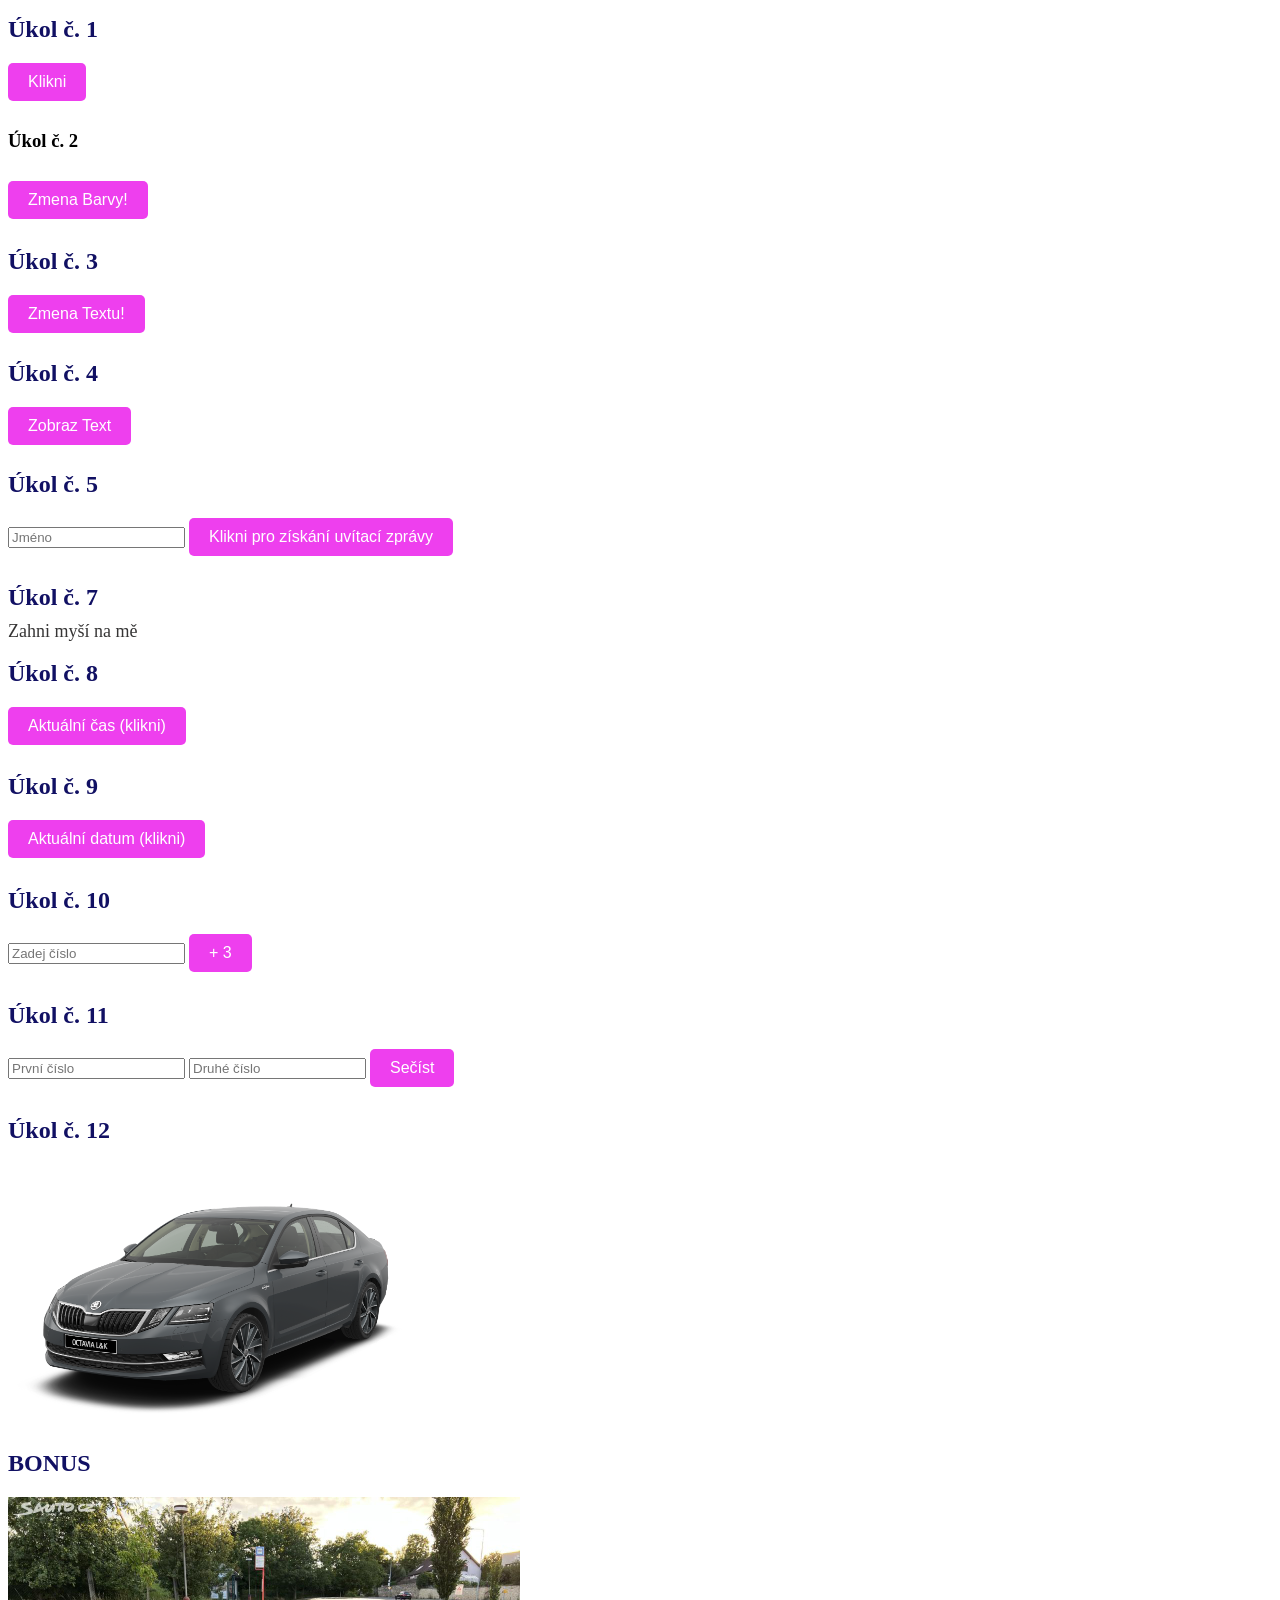
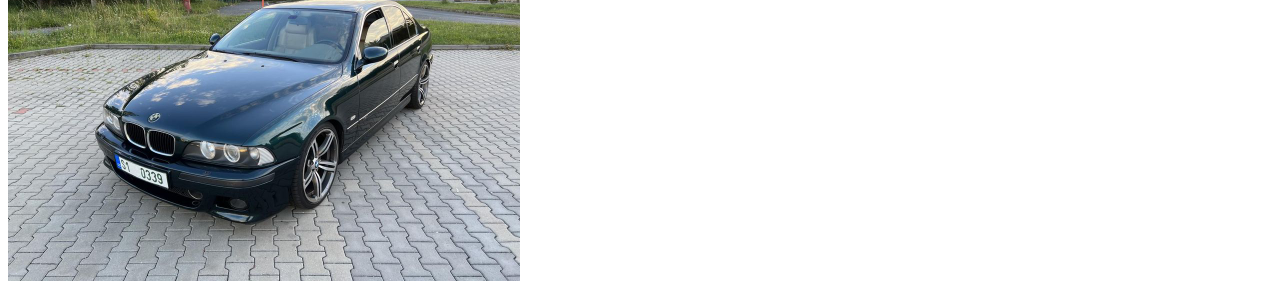
==== index.html @ 2b76dd2b "abnb" ====
<!DOCTYPE html>
<html lang="cs">
<head>
    <meta charset="UTF-8">
    <meta name="viewport" content="width=device-width, initial-scale=1.0">
    <title>Tématická Stránka</title>
    <link rel="stylesheet" href="style.css">
</head>
<body>
    <h1>Úkol č. 1</h1>
    <button id="first">Klikni</button>

    <h3>Úkol č. 2</h3>
    <button id="second">Zmena Barvy!</button>

    <h2 id = "nadpis">Úkol č. 3</h2>
    <button id="third">Zmena Textu!</button>

    <h1>Úkol č. 4</h1>

    <button onclick="ShowText()">Zobraz Text</button>

    <div id="text"></div>

    <h1>Úkol č. 5</h1>

    <input type="text" id="name" placeholder="Jméno">
    <button onclick="displayMessage()">Klikni pro získání uvítací zprávy</button>
    <p id="welcomeMessage"></p>

    <h1 id="heading">Úkol č. 7</h1> <p id="text" onmouseover="changeHeadingText()" onmouseout="resetHeadingText()">Zahni myší na mě</p>

    <h1>Úkol č. 8</h1>
    <button id="time">Aktuální čas (klikni)</button>
    <p id="stime"></p>

    <h1>Úkol č. 9</h1>
    <button id="date">Aktuální datum (klikni)</button>
    <p id="sdate"></p>

    <h2>Úkol č. 10</h2>
    <input type="number" id="cislo10" placeholder="Zadej číslo">
    <button onclick="plus3()">+ 3</button>
    <p id="vysledek10"></p>

    <h2>Úkol č. 11</h2>
    <input type="number" id="cislo111" placeholder="První číslo">
    <input type="number" id="cislo211" placeholder="Druhé číslo">
    <button onclick="sumHodnoty()">Sečíst</button>
    <p id="vysledek11"></p>

    <h2>Úkol č. 12</h2>
    <div class="image-container">
        <img src="images/obrazek.png" alt="Obrázek" class="image" id="zvetsitObrazek">
      </div>

    <h2>BONUS</h2>
    <div class="car-container">
        <img src="images/e39.jpeg" alt="BMW E39">
        <div class="overlay">
            <h3>BMW E39</h3>
            <p1>Model 5 generace vyráběný mezi lety 1995 a 2004</p1>
        </div>
    </div>
    <script src="script.js"></script>
</body>
</html>
---- style.css ----
button {
    background-color: #ee3fee;
    color: white;
    padding: 10px 20px;
    border: none;
    border-radius: 5px;
    cursor: pointer;
    margin: 10px 0;
    font-size: 16px;
}

button:hover {
    background-color: #9117d8; 
}

h1, h2 {
    color: #111063;
    font-size: 24px;
    margin-bottom: 10px;
}

p, div {
    font-size: 18px;
    color: #363535;
    margin-top: 10px;
}

.image-container {
    width: 400px;
    overflow: hidden;
  }
  
  .image {
    width: 100%;
    transition: transform 0.3s ease;
  }

  .car-container {
    position: relative;
    display: inline-block;
}

.car-container img {
    width: 50%;
    transition: filter 0.2s ease;
}

.car-container:hover img {
    filter: grayscale(100%);
}
.overlay {
    position: absolute;
    top: 0;
    left: 0;
    width: 50%;
    height: 100%;
    color: white;
    display: flex;
    flex-direction: column;
    justify-content: center;
    align-items: center;
    opacity: 0;
    transition: opacity 0.2s ease;
}
.car-container:hover .overlay {
    opacity: 1;
}
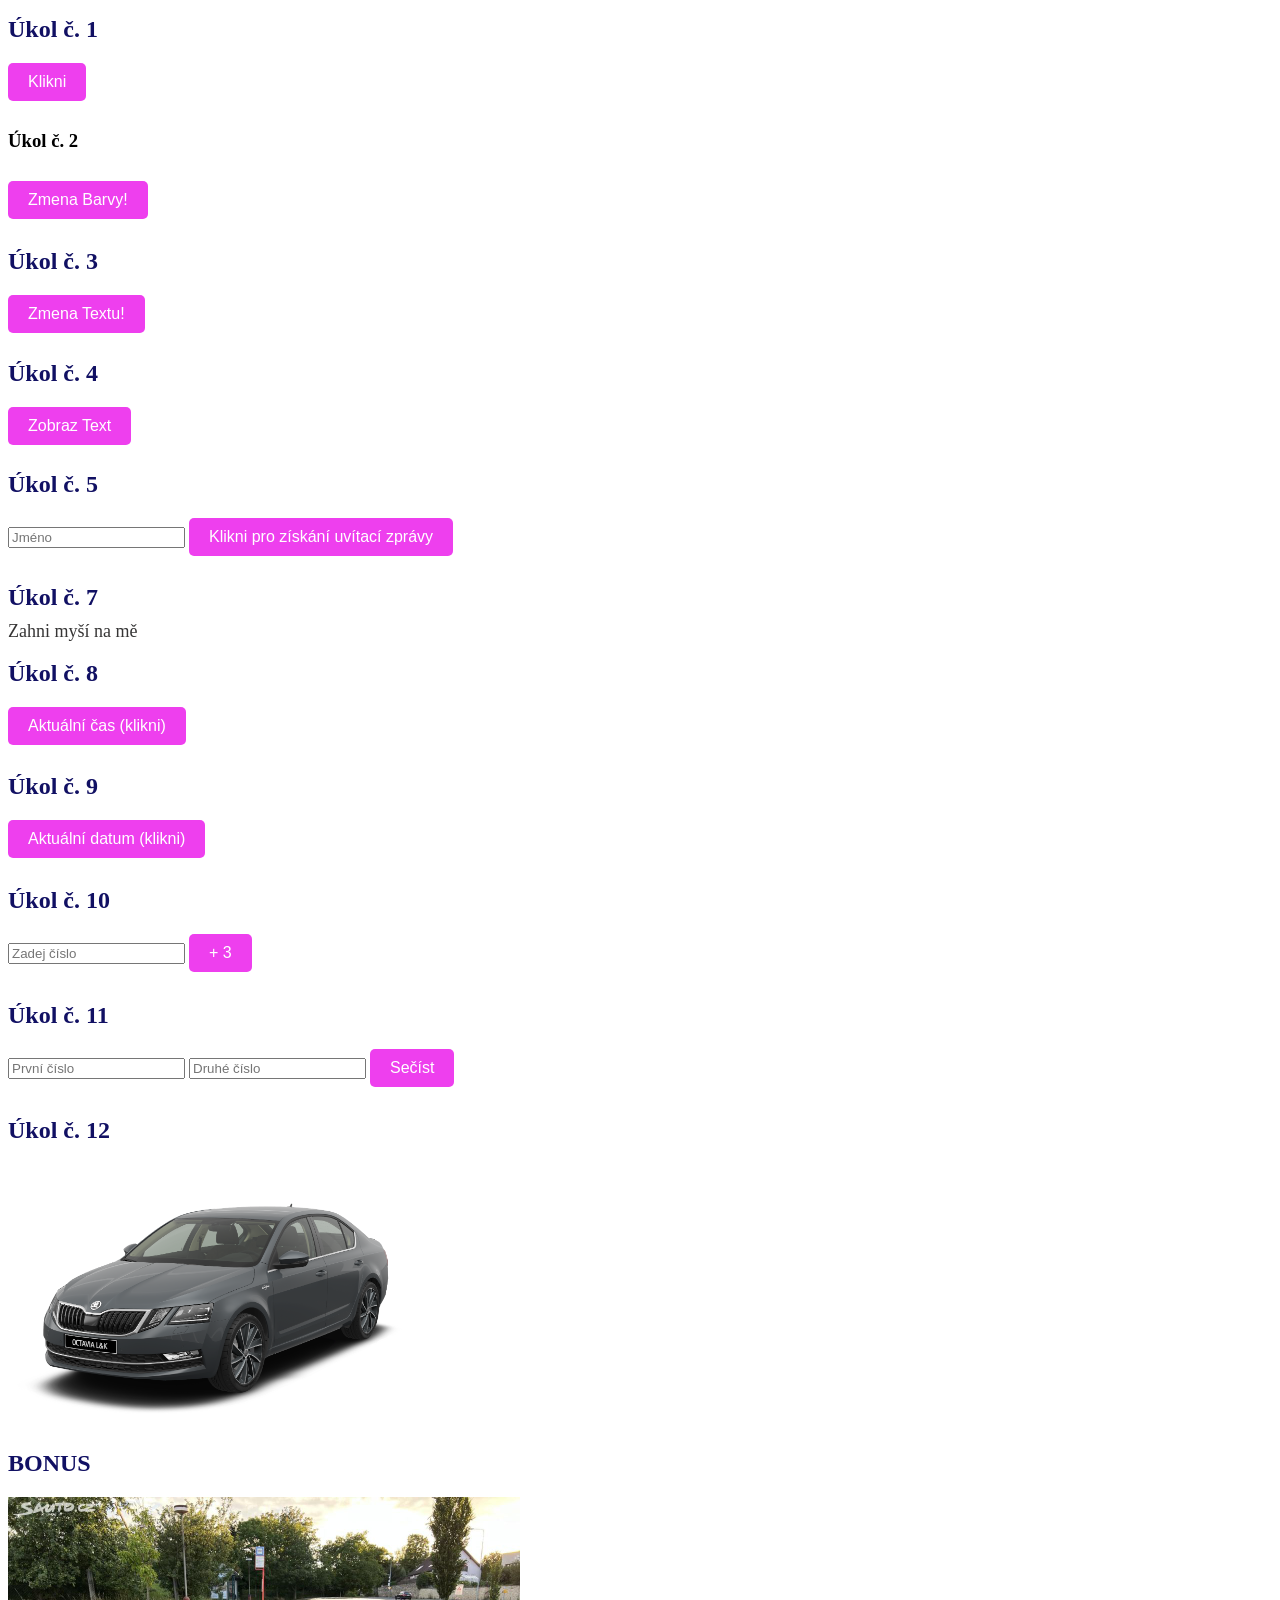
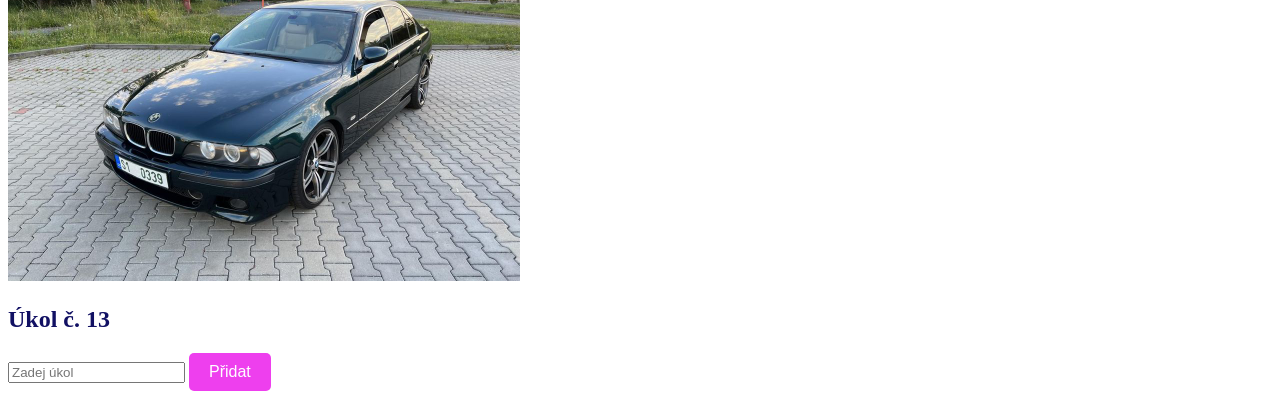
==== commit 7224af68: "novy-TaskList" ====
--- a/index.html
+++ b/index.html
@@ -62,6 +62,12 @@
             <p1>Model 5 generace vyráběný mezi lety 1995 a 2004</p1>
         </div>
     </div>
+
+    <h2>Úkol č. 13</h2>
+    <input type="text" id="ukolInput" placeholder="Zadej úkol">
+    <button onclick="pridatUkol()">Přidat</button>
+    <ul id="ukoly"></ul>
+
     <script src="script.js"></script>
 </body>
 </html>
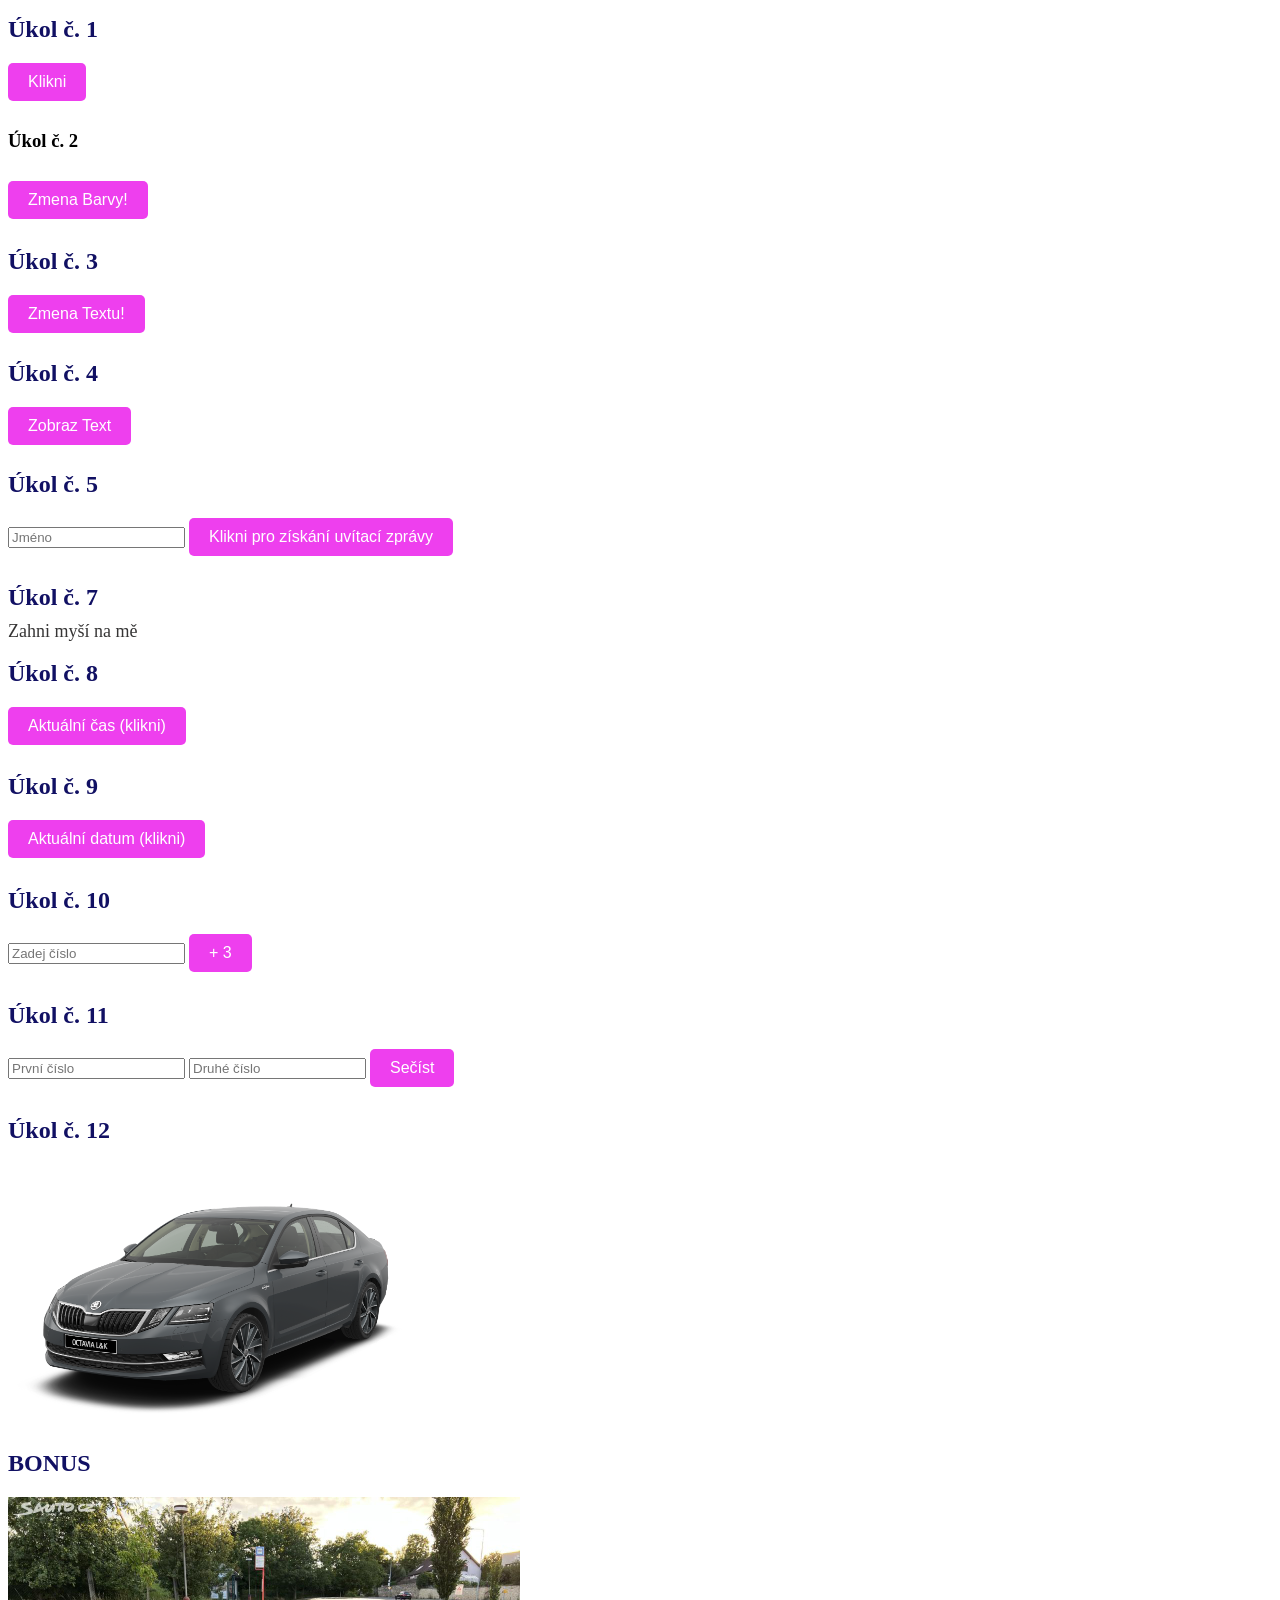
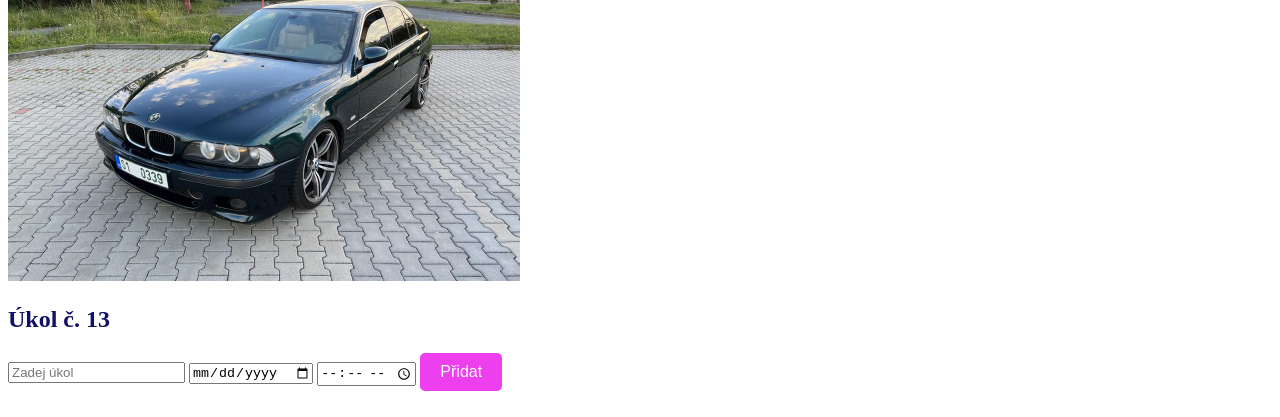
==== commit 0529d220: "novy-DatumTask" ====
--- a/index.html
+++ b/index.html
@@ -65,8 +65,11 @@
 
     <h2>Úkol č. 13</h2>
     <input type="text" id="ukolInput" placeholder="Zadej úkol">
+    <input type="date" id="datumInput">
+    <input type="time" id="casInput">
     <button onclick="pridatUkol()">Přidat</button>
     <ul id="ukoly"></ul>
+    
 
     <script src="script.js"></script>
 </body>
